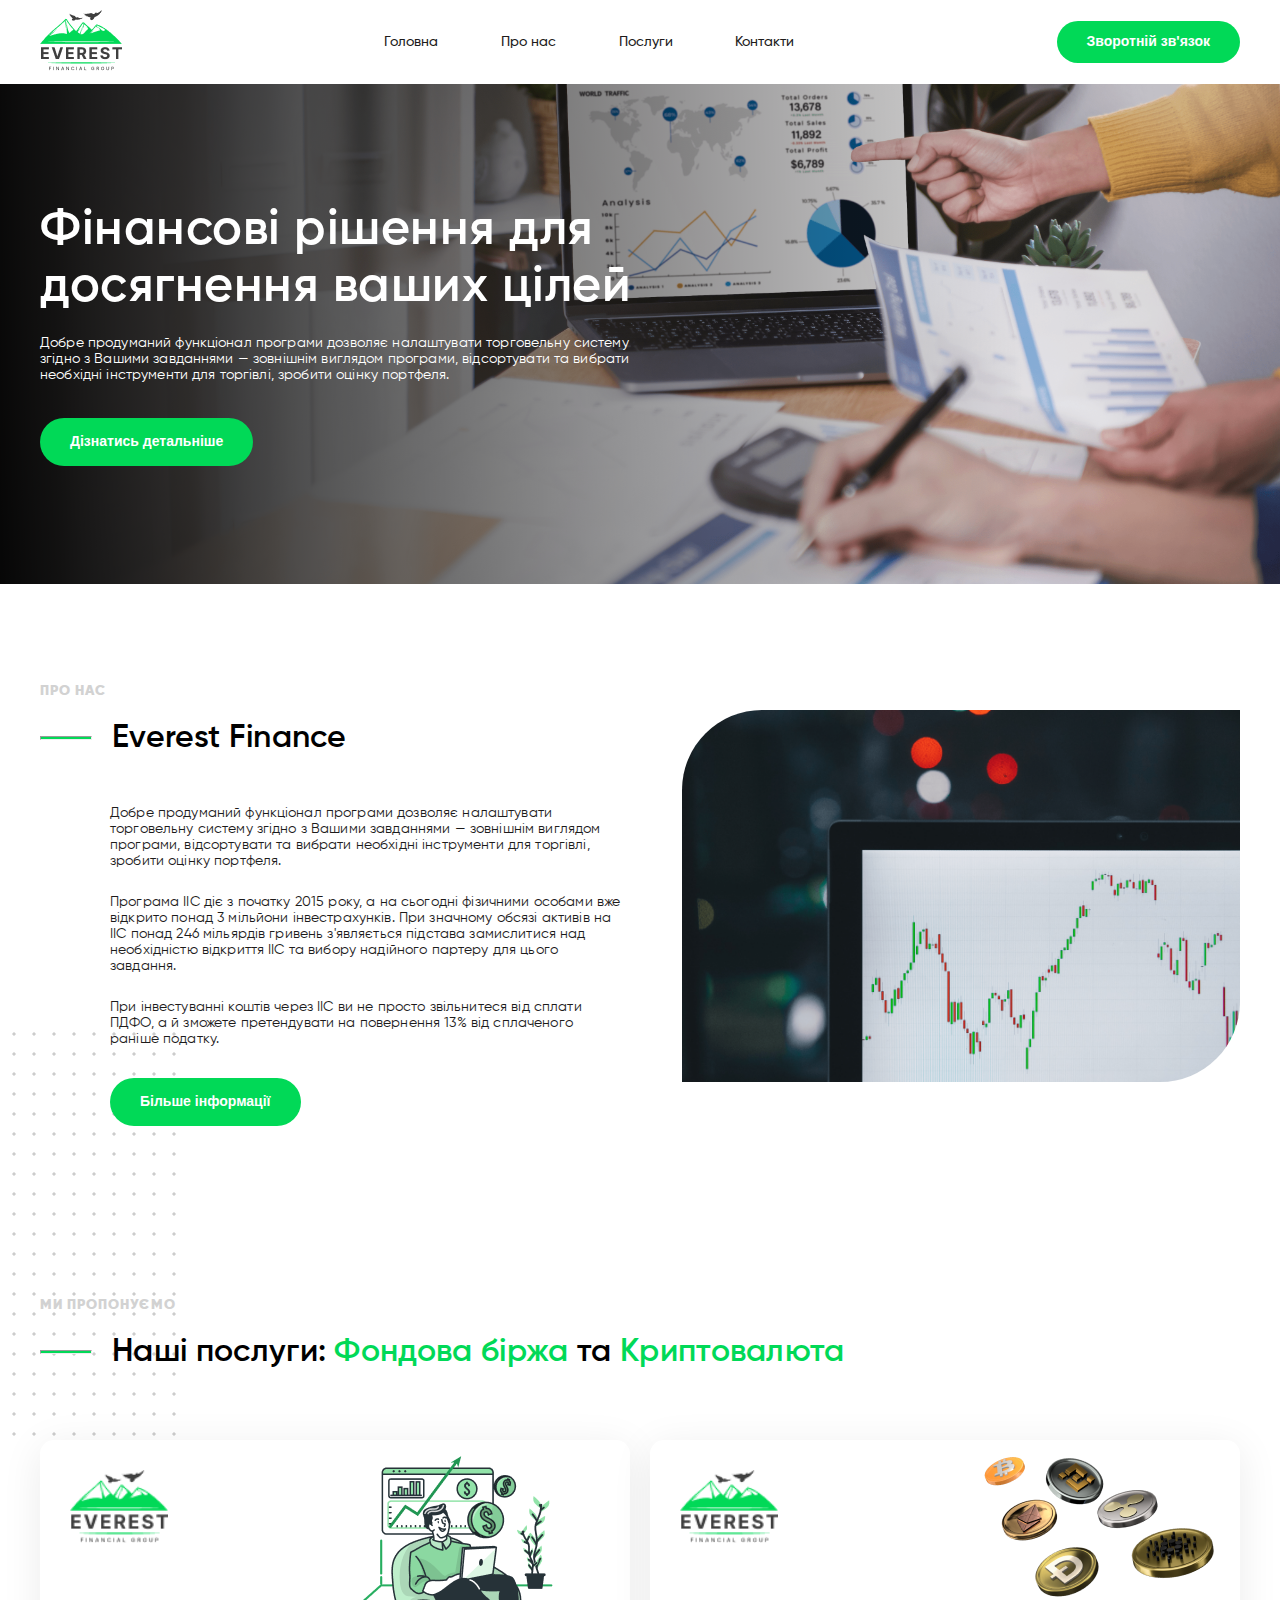
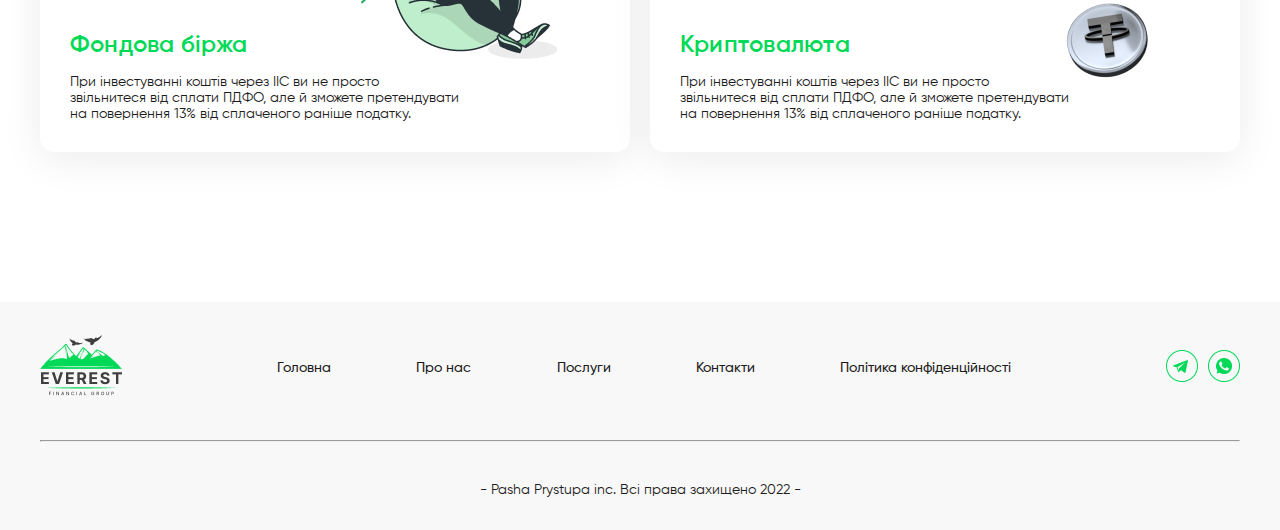
==== index.html @ fb3c80e6 "Add files via upload" ====
<!DOCTYPE html>
<html lang="uk">

<head>
   <meta charset="UTF-8">
   <meta http-equiv="X-UA-Compatible" content="IE=edge">
   <meta name="viewport" content="width=device-width, initial-scale=1.0">
   <link rel="stylesheet" href="./css/main.css">
   <title>Everest</title>
</head>

<body class="body">
   <header class="header">
      <div class="body_header _container">
         <a href="./index.html"><img class="header_logo" src="./images/Logo_main.png" alt="Main logo"></a>
         <nav class="header_nav">
            <a class="header_link" href="./index.html">Головна</a>
            <a class="header_link" href="./about_us.html">Про нас</a>
            <div class="dropdown">
               <a class="header_link dropdown" onclick="dropdownMenu()">Послуги</a>
               <div class="dropdown_content" id="dropdown">
                  <a href="./stock_market.html" class="dropdown_content_link">Фондова біржа</a>
                  <a href="./crypto.html" class="dropdown_content_link">Криптовалюта</a>
               </div>
            </div>
            <a class="header_link" href="./contacts.html">Контакти</a>
         </nav>
         <a class="popup_button_link" href="#popup"><button class="header_button white_text">Зворотній
               зв'язок</button></a>
         <div class="mobile_menu_group">
            <a href="#popup" class="phone_link_button">
               <button class="header_phone_button">
                  <img src="/images/phone_button.png" alt="menu phone button">
               </button>
            </a>
            <a onclick="mobileMenuToggle()" class="mobile_menu_button">
               <button id="mobile_menu_button" class="header_menu_button_mobile">
                  <hr class="header_menu_button_mobile_line">
                  <hr class="header_menu_button_mobile_line">
                  <hr class="header_menu_button_mobile_line">
               </button>
               <button id="mobile_menu_button_x" class="mobile_menu_button_x">
               </button>
            </a>
         </div>
      </div>
   </header>

   <main class="body_main">
      <div class="mobile_menu_popup" id="mobile_menu_popup">
         <nav class="mobile_menu_popup_nav">
            <a class="header_link" href="./index.html">Головна</a>
            <a class="header_link" href="./about_us.html">Про нас</a>
            <div class="dropdown_footer">
               <a class="header_link mobile_dropdown_footer" onclick="dropdownMenuMobileFooter()">Послуги</a>
               <div class="mobile_dropdown_content_footer" id="mobile_dropdown_footer">
                  <a href="./stock_market.html" class="dropdown_content_link">Фондова біржа</a>
                  <a href="./crypto.html" class="dropdown_content_link">Криптовалюта</a>
               </div>
            </div>
            <a class="header_link" href="./contacts.html">Контакти</a>
            <a class="header_link" href="#">Політика конфіденційності</a>
         </nav>
         <div class="mobile_popup_links">
            <a class="footer_link" href="https://twitter.com/" target="_blank"><img src="./images/twitter_icon.png"
                  alt="twitter icon"></a>
            <a class="footer_link" href="https://www.whatsapp.com/" target="_blank"><img src="./images/wats_up_icon.png"
                  alt="whats up icon"></a>
         </div>
      </div>
      <section class="main_banner">
         <div class="main_container _container">
            <div class="main_banner_content">
               <h2 class="main_banner_title">Фінансові рішення для досягнення ваших цілей</h2>
               <p class="main_banner_text">Добре продуманий функціонал програми дозволяє налаштувати торговельну
                  систему згідно з Вашими завданнями — зовнішнім виглядом програми, відсортувати та вибрати необхідні
                  інструменти для торгівлі, зробити оцінку портфеля.</p>
               <a class="main_banner_button_link" href="./about_us.html"><button
                     class="main_banner_button white_text">Дізнатись
                     детальніше</button></a>
            </div>
      </section>
      <div class="_container">
         <section class="about_us">
            <div class="about_us_content">
               <h3 class="gray_title">Про нас</h3>
               <div class="green_line_group">
                  <hr class="green_line">
                  <h4 class="line_title">Everest Finance</h4>
               </div>
               <div class="about_us_banner _tablet_invise">
                  <img class="about_us_banner_img" src="./images/main_about_us_img.png" alt="about us image">
                  <img src="/images/tablet_about_us_notebook.png" alt="about us image notebook"
                     class="tablet_about_us_banner_img">
               </div>
               <div class="about_us_text">
                  <p class="regular_text">Добре продуманий функціонал програми дозволяє налаштувати торговельну систему
                     згідно з Вашими завданнями — зовнішнім виглядом програми, відсортувати та вибрати необхідні
                     інструменти для торгівлі, зробити оцінку портфеля.</p>
                  <p class="regular_text">Програма ІІС діє з початку 2015 року, а на сьогодні фізичними особами вже
                     відкрито понад 3 мільйони інвестрахунків. При значному обсязі активів на ІІС понад 246 мільярдів
                     гривень з'являється підстава замислитися над необхідністю відкриття ІІС та вибору надійного партеру
                     для цього завдання.</p>
                  <p class="regular_text">При інвестуванні коштів через ІІС ви не просто звільнитеся від сплати ПДФО, а
                     й зможете претендувати на повернення 13% від сплаченого раніше податку.</p>
                  <a class="main_banner_button_link" href="./about_us.html"><button href="./about_us.html"
                        class="main_banner_button white_text">Більше
                        інформації</button></a>
               </div>
            </div>
            <div class="about_us_banner">
               <img class="about_us_banner_img" src="./images/main_about_us_img.png" alt="about us image">
            </div>
            <div class="polka_dotted"></div>
         </section>
         <section class="we_propose">
            <div class="we_propose_content">
               <h3 class="gray_title">Ми пропонуємо</h3>
                  <div class="green_line_group _propose_line">
                     <hr class="green_line">
                     <h4 class="line_title">Наші послуги: <span class="green_words">Фондова біржа</span> та <span
                           class="green_words">Криптовалюта</span></h4>
                  </div>
                  <div class="we_propose_content_group">
                     <div class="we_propose_card">
                        <div class="propose_card_group">
                           <img class="propose_card_logo" src="./images/Logo_main.png" alt="everest logo">
                           <div class="propose_card_text_group">
                              <h5 class="propose_card_title">Фондова біржа</h5>
                              <p class="propose_card_text">При інвестуванні коштів через ІІС ви не просто<br>
                                 звільнитеся від сплати ПДФО, але й зможете претендувати на
                                 повернення 13% від сплаченого раніше податку.</p>
                           </div>
                           <img src="./images/card_guy.png" alt="we propose guy" class="propose_card_aside_guy">
                        </div>
                     </div>
                     <div class="we_propose_card">
                        <div class="propose_card_group">
                           <img class="propose_card_logo" src="./images/Logo_main.png" alt="everest logo">
                           <div class="propose_card_text_group">
                              <h5 class="propose_card_title">Криптовалюта</h5>
                              <p class="propose_card_text">При інвестуванні коштів через ІІС ви не просто<br>
                                 звільнитеся від сплати ПДФО, але й зможете претендувати на
                                 повернення 13% від сплаченого раніше податку.</p>
                           </div>
                           <img src="./images/card_coins.png" alt="we propose guy" class="propose_card_aside_coins">
                        </div>
                     </div>
                  </div>
            </div>
         </section>
      </div>
      </div>
   </main>
   <footer class="footer_body">
      <div class="footer_wrapper">
         <div class="foot_container _container">
            <div class="footer_content">
               <a href="./index.html"><img class="header_logo" src="./images/Logo_main.png" alt="Main logo"></a>
               <nav class="footer_nav">
                  <a class="header_link" href="./index.html">Головна</a>
                  <a class="header_link" href="./about_us.html">Про нас</a>
                  <div class="dropdown_footer">
                     <a class="header_link dropdown_footer" onclick="dropdownMenuFooter()">Послуги</a>
                     <div class="dropdown_content_footer" id="dropdown_footer">
                        <a href="./stock_market.html" class="dropdown_content_link">Фондова біржа</a>
                        <a href="./crypto.html" class="dropdown_content_link">Криптовалюта</a>
                     </div>
                  </div>
                  <a class="header_link" href="./contacts.html">Контакти</a>
                  <a class="header_link" href="#">Політика конфіденційності</a>
               </nav>
               <div class="footer_links">
                  <a class="footer_link" href="https://twitter.com/" target="_blank"><img
                        src="./images/twitter_icon.png" alt="twitter icon"></a>
                  <a class="footer_link" href="https://www.whatsapp.com/" target="_blank"><img
                        src="./images/wats_up_icon.png" alt="whats up icon"></a>
               </div>
            </div>
            <hr class="footer_line">
            <h6 class="copyright_footer">- <a href="https://www.instagram.com/pashkentik/"
                  class="footer_copyright">Pasha Prystupa</a> inc. Всі
               права захищено 2022 -</h6>
         </div>
      </div>
   </footer>
   <div id="popup" class="popup">
      <a class="popup_area" href="#popup_close"></a>
      <div class="popup_body">
         <div class="popup_group">
            <div class="popup_content">
               <h3 class="popup_title">Зворотній зв'язок</h3>
               <form class="popup_input" action="#popup_success">
                  <input class="popup_input_field" type="text" placeholder="Ваше ім'я" required>
                  <input class="popup_input_field" type="tel" placeholder="Телефон" required>
                  <input class="popup_input_field" type="email" pattern="[a-z0-9._%+-]+@[a-z0-9.-]+\.[a-z]{2,4}$"
                     required placeholder="Емейл">
                  <input type="submit" class="popup_input_button" value="Надіслати">
               </form>
            </div>
            <a href="#popup_close" class="popup_close"><img class="popup_close_img" src="./images/close_btn.png"
                  alt="close icon"></a>
         </div>
      </div>
   </div>
   <div id="popup_success" class="popup_success">
      <a class="popup_area" href="#popup_close"></a>
      <div class="popup_body_success">
         <div class="popup_group_success">
            <div class="popup_content_success">
               <h3 class="popup_title title_success">Ви успішно надіслали заявку на зворотній дзвінок. Ми з вами
                  зв'яжемось найближчим часом!</h3>
            </div>
            <a href="#popup_close" class="popup_close"><img class="popup_close_img" src="./images/close_btn.png"
                  alt="close icon"></a>
         </div>
      </div>
   </div>
   <div id="popup_close" class="popup_close_scroll"></div>
   <script src="./js/main.js"></script>
</body>

</html>
---- css/main.css ----
@font-face {
   font-family: 'Gilroy';
   src: url('../fonts/Gilroy-Regular.ttf') format('truetype');
   font-weight: 400;
   font-style: normal;
}

@font-face {
   font-family: 'Gilroy';
   src: url('../fonts/Gilroy-Medium.ttf') format('truetype');
   font-weight: 500;
   font-style: normal;
}

@font-face {
   font-family: 'Gilroy';
   src: url('../fonts/Gilroy-SemiBold.ttf') format('truetype');
   font-weight: 600;
   font-style: normal;
}

@font-face {
   font-family: 'Gilroy';
   src: url('../fonts/Gilroy-Bold.ttf') format('truetype');
   font-weight: 700;
   font-style: normal;
}

@font-face {
   font-family: 'Gilroy';
   src: url('../fonts/Gilroy-ExtraBold.ttf') format('truetype');
   font-weight: 800;
   font-style: normal;
}

@font-face {
   font-family: 'Gilroy';
   src: url('../fonts/Gilroy-Black.ttf') format('truetype');
   font-weight: 900;
   font-style: normal;
}

@font-face {
   font-family: 'Poppins';
   src: url('../fonts/Poppins-Bold.ttf') format('truetype');
   font-weight: 700;
   font-style: normal;
}

@font-face {
   font-family: 'Inter';
   src: url('../fonts/Inter-Medium.ttf') format('truetype');
   font-weight: 500;
   font-style: normal;
}

@font-face {
   font-family: 'Inter';
   src: url('../fonts/Inter-Bold.ttf') format('truetype');
   font-weight: 700;
   font-style: normal;
}

@font-face {
   font-family: 'Inter';
   src: url('../fonts/Inter-Black.ttf') format('truetype');
   font-weight: 900;
   font-style: normal;
}

/***************************************************              GENERAL RESET STYLES             ***************************************************/
html,
body,
div,
span,
object,
iframe,
h1,
h2,
h3,
h4,
h5,
h6,
p,
blockquote,
pre,
abbr,
address,
cite,
code,
del,
dfn,
em,
img,
ins,
kbd,
q,
samp,
small,
strong,
sub,
sup,
var,
b,
i,
dl,
dt,
dd,
ol,
ul,
li,
fieldset,
form,
label,
legend,
table,
caption,
tbody,
tfoot,
thead,
tr,
th,
td,
article,
aside,
canvas,
details,
figcaption,
figure,
footer,
header,
hgroup,
menu,
nav,
section,
summary,
time,
mark,
audio,
video {
   margin: 0;
   padding: 0;
   border: 0;
   outline: 0;
   font-size: 100%;
   vertical-align: baseline;
   background: transparent;
}

* {
   box-sizing: border-box;
}

*:focus {
   outline: none;
}

article,
aside,
details,
figcaption,
figure,
footer,
header,
hgroup,
menu,
nav,
section {
   display: block;
}

nav ul {
   list-style: none;
}

ol,
ul {
   list-style: none;
   margin: 0;
   padding: 0;
}

a {
   margin: 0;
   padding: 0;
   font-size: 100%;
   vertical-align: baseline;
   background: transparent;
   text-decoration: none;
}

a:hover {
   text-decoration: none;
}

table {
   border-collapse: collapse;
   border-spacing: 0;
}

img {
   border-style: none;
   max-width: 100%;
}

form fieldset {
   margin: 0;
   padding: 0;
   border: none;
}

input,
textarea,
select {
   vertical-align: middle;
   color: #000;
   padding: 0;
}

input,
select {
   vertical-align: middle;
}

input::-webkit-input-placeholder {
   color: #000;
}

input:focus::-webkit-input-placeholder {
   color: #000;
}

/*
@media (min-width: 1921px){}
@media (width: 1920px){}
@media (min-width: 1440px) and (max-width: 1919px) {}
@media (min-width: 1360px) and (max-width: 1439px) {}
@media (min-width: 1280px) and (max-width: 1359px) {}
@media (min-width: 1024px) and (max-width: 1279px) {}
@media (min-width: 768px) and (max-width: 1023px) {}
@media (min-width: 375px) and (max-width: 767px) {}
@media (min-width: 320px) and (max-width: 374px) {}
*/
/*
@media (max-width: 1919px) {}
@media (max-width: 1439px) {}
@media (max-width: 1279px) {}
@media (max-width: 767px) {}
*/
.wrapper {
   display: block;
   position: relative;
   width: 100%;
   height: 100%;
}

.layout {
   display: block;
   position: relative;
   overflow: hidden;
   width: 1400px;
   margin: 0 auto 0 auto;
}

header,
main,
footer,
section {
   display: block;
   position: relative;
   overflow: hidden;
   width: 100%;
}

._content {
   display: block;
   position: relative;
   overflow: hidden;
   width: 100%;
}

h1,
h2,
h3,
h4,
h5,
h6 {
   font-weight: inherit;
   font-size: inherit;
}

/***************************************************              GENERAL RESET STYLES             ***************************************************/
._container {
   max-width: 1200px;
   margin: 0 auto;
   padding: 0 15px;
   box-sizing: content-box;
   position: relative;
}

.header {
   overflow: visible;
   background: #FFFFFF;
   box-shadow: 0px 7px 40px rgba(0, 0, 0, 0.08);
}

body,
a {
   height: 100%;
   line-height: 16px;
   font-size: 14px;
   font-family: Gilroy;
   color: #1D1B1B;
   font-weight: 400;
   letter-spacing: 1%;
}

.body_header {
   display: flex;
   align-items: center;
   justify-content: space-between;
   min-height: 74px;
   padding-top: 5px;
   padding-bottom: 5px;
   z-index: 10;
}

.header_logo {
   min-height: 60px;
   min-width: 82px;
}

.header_nav {
   display: flex;
   max-width: 410px;
   justify-content: space-between;
   flex-grow: 1;
   align-self: stretch;
   overflow: visible;
}

.header_link {
   font-weight: 500;
   display: flex;
   align-items: center;
   justify-content: center;
   height: 100%;
}

.header_link:hover {
   color: #01D957;
}

.header_button {
   background: #01D957;
   border-radius: 27px;
   width: fit-content;
   max-height: 43px;
   padding: 13px 30px;
   border: none;
   text-align: center;
   cursor: pointer;
}

.header_phone_button {
   width: 40px;
   height: 40px;
   border-radius: 50%;
   border: none;
   background-color: #01D957;
   display: flex;
   justify-content: center;
   align-items: center;
}

.header_menu_button_mobile {
   border: none;
   background: #FFFFFF;
   width: 28px;
   height: 19px;
   display: flex;
   flex-direction: column;
   gap: 5px;
   padding: 0;
}

.header_menu_button_mobile_line {
   border-color: #01D957;
   height: 3px;
   background-color: #01D957;
   width: 100%;
   padding: 0;
   margin: 0;
   border-radius: 8px;
}

.mobile_menu_button {
   height: fit-content;
   width: fit-content;
}

.mobile_menu_group {
   display: none;
   gap: 34px;
   justify-content: center;
   align-items: center;
}

.white_text {
   color: #FFFFFF;
   font-weight: 700;
   font-size: 14px;
   line-height: 114%;
}

.main_banner {
   display: block;
   margin-left: auto;
   margin-right: auto;
   max-width: 100%;
   height: 500px;
   background: linear-gradient(88.35deg, #000000 -2.55%, rgba(0, 0, 0, 0) 79.52%), url('../images/main_banner.png');
   background-repeat: no-repeat;
   background-position: center;
   background-size: cover;
   color: #FFFFFF;
   position: relative;
   overflow: visible;
}

.au_main_banner {
   display: block;
   margin-left: auto;
   margin-right: auto;
   max-width: 100%;
   height: 416px;
   background: linear-gradient(88.35deg, rgba(0, 0, 0, 0.5) -2.55%, rgba(0, 0, 0, 0) 79.52%), url('../images/about_us_banner.png');
   background-repeat: no-repeat;
   background-position: center;
   background-size: cover;
   color: #FFFFFF;
   position: relative;
   overflow: visible;
}

.sm_main_banner {
   display: block;
   margin-left: auto;
   margin-right: auto;
   max-width: 100%;
   height: 416px;
   background: linear-gradient(88.35deg, rgba(0, 0, 0, 0.5) -2.55%, rgba(0, 0, 0, 0) 79.52%), url('../images/stock_market_banner.png');
   background-repeat: no-repeat;
   background-position: center;
   background-size: cover;
   color: #FFFFFF;
   position: relative;
   overflow: visible;
}

.crypto_main_banner {
   display: block;
   margin-left: auto;
   margin-right: auto;
   max-width: 100%;
   height: 416px;
   background: linear-gradient(88.35deg, rgba(0, 0, 0, 0.5) -2.55%, rgba(0, 0, 0, 0) 79.52%), url('../images/crypto_banner.png');
   background-repeat: no-repeat;
   background-position: center;
   background-size: cover;
   color: #FFFFFF;
   position: relative;
   overflow: visible;
}

.contact_main_banner {
   display: block;
   width: 50%;
   height: 684px;
   background: linear-gradient(88.35deg, rgba(0, 0, 0, 0.5) -2.55%, rgba(0, 0, 0, 0) 79.52%), url('../images/about_us_banner.png');
   background-repeat: no-repeat;
   background-position: center;
   background-size: cover;
   color: #FFFFFF;
   position: absolute;
   overflow: visible;
   top: 0;
   left: 0;
   z-index: -2;
}

.contact_body {
   min-height: 684px;
   position: relative;
}

.main_container {
   display: flex;
   height: 100%;
   justify-content: center;
   flex-direction: column;
}

.main_banner_content {
   max-width: 710px;
   flex-direction: column;
   width: 100%;
}

.main_banner_title {
   font-size: 50px;
   font-weight: 600;
   line-height: 114%;
   letter-spacing: 0.01em;
   padding-bottom: 20px;
   max-width: 710px;
}

.main_banner_text {
   font-family: 'Gilroy';
   font-style: normal;
   font-weight: 400;
   font-size: 14px;
   line-height: 114%;
   letter-spacing: 0.01em;
   color: #FFFFFF;
   padding-bottom: 35px;
   max-width: 590px;
}

.main_banner_button {
   height: fit-content;
   width: 100%;
   background: #01D957;
   width: fit-content;
   max-height: 48px;
   text-align: center;
   padding: 16px 30px;
   border: none;
   border-radius: 27px;
   cursor: pointer;
}


.about_us {
   width: 100%;
   max-height: 424px;
   margin-top: 100px;
   display: flex;
   justify-content: space-between;
   position: relative;
   overflow: visible;
}

.au_about_us {
   width: 100%;
   margin-top: 184px;
   display: flex;
   justify-content: space-between;
   position: relative;
   overflow: visible;

}

.sm_about_us {
   width: 100%;
   margin-top: 184px;
   display: flex;
   justify-content: space-between;
   position: relative;
   overflow: visible;
}

.au_expirience {
   width: 100%;
   height: 756px;
   margin-top: 150px;
   display: flex;
   justify-content: space-between;
   position: relative;
   overflow: visible;
   margin-bottom: 140px;
}

.about_us_content {
   max-width: 584px;
   max-height: 424px;
}

.sm_about_us_content {
   max-width: 550px;
   height: fit-content;
}

.au_expirience_content {
   max-width: 584px;
   padding-top: 30px;
}

.gray_title {
   width: 100%;
   font-weight: 900;
   font-size: 14px;
   line-height: 114%;
   letter-spacing: 0.075em;
   color: #D2D2D2;
   padding-bottom: 20px;
   text-transform: uppercase;
}

.contact_gray_title {
   width: fit-content;
   font-weight: 900;
   font-size: 14px;
   line-height: 114%;
   letter-spacing: 0.075em;
   color: #D2D2D2;
   padding-bottom: 15px;
   text-transform: uppercase;
}

.contact_location {
   display: flex;
   justify-content: space-between;
}

.line_title {
   font-family: 'Gilroy';
   font-style: normal;
   font-weight: 600;
   font-size: 32px;
   line-height: 114%;
   letter-spacing: 0.01em;
   color: #000000;
   padding-bottom: 20px;
}

.contact_line_title {
   font-family: 'Gilroy';
   font-style: normal;
   font-weight: 600;
   font-size: 32px;
   line-height: 114%;
   letter-spacing: 0.01em;
   color: #000000;
}

.green_line_group {
   display: flex;
   gap: 20px;
   padding-bottom: 30px;
}

.sm_green_line_group {
   display: flex;
   gap: 20px;
   padding-bottom: 30px;
   padding-top: 20px;
}

.au_green_line_group {
   display: flex;
   gap: 20px;
}

._propose_line {
   padding-bottom: 50px;
}

.green_line {
   background-color: #01D957;
   min-width: 52px;
   height: 4px;
   margin: 0;
   align-self: top;
   margin-top: 16px;
}

.au_green_line {
   background-color: #01D957;
   width: 52px;
   height: 4px;
   margin: 0;
   margin-top: 6px;
   align-self: top;
}

.au_green_line_links {
   display: flex;
}

.green_words {
   color: #01D957;
}

.regular_text {
   font-family: 'Gilroy';
   font-style: normal;
   font-weight: 400;
   font-size: 14px;
   line-height: 114%;
   letter-spacing: 0.01em;
   max-width: 520px;
}

.au_regular_text {
   font-family: 'Gilroy';
   font-style: normal;
   font-weight: 400;
   font-size: 14px;
   line-height: 114%;
   letter-spacing: 0.01em;
   max-width: 520px;
   padding-bottom: 20px;
}

.regular_text:not(:last-of-type) {
   padding-bottom: 25px;
}

.regular_text:last-of-type {
   padding-bottom: 30px;
}

.about_us_banner_img {
   max-height: inherit;
   width: 100%;
   border-radius: 80px 0px;
   align-self: center;
}

.au_about_us_banner_img {
   max-height: inherit;
   width: 100%;
   border-radius: 80px 0px;
   align-self: center;
}

.tablet_about_us_banner_img {
   position: absolute;
   height: 45%;
   width: 45%;
   bottom: 0;
   right: 0;
   border-radius: 30px;
}

.au_expirience_banner {
   display: flex;
   padding-left: 42px;
   align-self: center;
   width: 100%;
   position: relative;
   max-width: 468px;
}

.au_expirience_banner_img {
   max-height: inherit;
   width: 100%;
   border-radius: 200px 0px 300px 300px;
   align-self: center;
   height: 756px;
   background: url('../images/about_us_experience.png'), no-repeat;
   background-position: center;
   background-size: cover;
}

.au_expirience_tablet_img {
   background: url('../images/about_us_banner.png'), no-repeat;
   background-position: center;
   background-size: cover;
   border-radius: 350px 0px 300px 300px;
   align-self: center;
   width: 100%;
   height: 542px;
}

.au_expirience_tablet {
   padding: 40px 0;
   display: flex;
   justify-content: center;
   display: none;
}

.sm_top_banner_img {
   max-height: inherit;
   width: 100%;
   background: #C4C4C4;
   border-radius: 80px 0px 0px 0px;
   align-self: center;
}

.sm_middle_banner_img {
   max-height: inherit;
   width: 100%;
   background: #C4C4C4;
   align-self: center;

}

.sm_bottom_banner_img {
   max-height: inherit;
   width: 100%;
   background: #C4C4C4;
   border-radius: 0px 0px 80px 0px;
   align-self: center;
}

.crypto_top_banner_img {
   max-height: inherit;
   width: 100%;
   background: #C4C4C4;
   border-radius: 80px 0px 80px 0px;
   display: flex;
   align-items: center;
   height: 100%;
}

.white_line_crypto {
   position: absolute;
   background-color: #FFFFFF;
   width: 100%;
   height: 4.9%;
   left: 0;
}

.white_line_crypto_top {
   top: 30%;
}

.white_line_crypto_bottom {
   top: 65%;
}

.about_us_banner {
   display: flex;
   padding-left: 15px;
   align-self: center;
   max-width: 608px;
   max-height: 372px;
}

._tablet_invise {
   display: none;
}

.sm_stock_market_top {
   display: flex;
   align-self: center;
   max-width: 590px;
   max-height: 609px;
   position: relative;
   flex-direction: column;
   gap: 30px;
}

.crypto_stock_market_top {
   display: flex;
   align-self: center;
   max-width: 590px;
   max-height: 609px;
   position: relative;
}


.about_us_text {
   padding-left: 70px;
}

.footer_copyright:hover {
   color: #01D957;
}

.popup {
   position: fixed;
   height: 100%;
   width: 100%;
   background-color: rgba(19, 19, 19, 0.9);
   top: 0;
   left: 0;
   visibility: hidden;
   opacity: 0;
   z-index: 20;
}

.popup_success {
   position: fixed;
   height: 100%;
   width: 100%;
   background-color: rgba(19, 19, 19, 0.9);
   top: 0;
   left: 0;
   visibility: hidden;
   opacity: 0;
   z-index: 20;
}

.popup:target {
   opacity: 1;
   visibility: visible;
}

.popup_success:target {
   opacity: 1;
   visibility: visible;
}

.popup_area {
   position: absolute;
   width: 100%;
   height: 100%;
   top: 0;
   left: 0;
}

.popup_body {
   height: 100%;
   display: flex;
   align-items: center;
   justify-content: center;
   padding: 30px 0;
   padding-left: 15px;
   justify-items: center;
}

.popup_content {
   background-color: #FFFFFF;
   border-radius: 12px;
   width: 100%;
   height: 100%;
   display: flex;
   flex-direction: column;
   justify-content: space-evenly;
   align-items: center;
   z-index: 10;
}

.au_popup_content {
   border-radius: 12px;
   width: 387px;
   height: 222px;
   display: flex;
   flex-direction: column;
   justify-content: space-evenly;
   align-items: center;
   margin-bottom: 30px;
}

.popup_content_success {
   background-color: #FFFFFF;
   border-radius: 12px;
   width: 100%;
   height: 100%;
   display: flex;
   flex-direction: column;
   justify-content: center;
   align-items: center;
   z-index: 10;
}

.card_popup_content {
   border-radius: 12px;
   width: 387px;
   height: 222px;
   display: flex;
   flex-direction: column;
   justify-content: space-evenly;
   align-items: center;

}

.contact_wrapper {
   align-self: center;
   max-width: 386px;
}

.popup_input {
   display: flex;
   flex-direction: column;
   gap: 10px;
   width: 100%;
   height: 100%;
   max-width: 387px;
   max-height: 222px;
   padding-bottom: 10px;
   padding-left: 25px;
   padding-right: 25px;

}

.au_popup_input {
   display: flex;
   flex-direction: column;
   gap: 10px;
   width: 100%;
   height: 100%;
   max-width: 387px;
   max-height: 222px;
   padding-bottom: 10px;
   padding-right: 25px;
}

.card_popup_input {
   display: flex;
   flex-direction: column;
   gap: 10px;
   width: 100%;
   height: 100%;
   max-width: 387px;
   max-height: 222px;
   align-self: center;
}

.popup_title {
   font-family: 'Gilroy';
   font-style: normal;
   font-weight: 600;
   font-size: 24px;
   line-height: 114%;
   letter-spacing: 0.01em;
   color: #000000;
   text-align: center;
}

.popup_input_field {
   max-height: 48px;
   width: 386px;
   background-color: #FBFBFB;
   border: 1px solid #EEEDED;
   border-radius: 4px;
   padding-left: 15px;
   font-family: 'Gilroy';
   font-style: normal;
   font-weight: 400;
   font-size: 14px;
   line-height: 114%;
   letter-spacing: 0.01em;
   color: #1D1B1B;
   height: 100%;
   width: 100%;
}

.popup_input_button {
   max-width: 387px;
   max-height: 43px;
   height: 100%;
   margin-top: 5px;
   background-color: #01D957;
   border-radius: 27px;
   border: none;
   font-weight: 700;
   font-size: 14px;
   line-height: 114%;
   letter-spacing: 0.01em;
   color: #FFFFFF;
   width: 100%;
   cursor: pointer;
}

.popup_input_button_link {
   max-width: 387px;
   max-height: 43px;
   height: 100%;
}

.popup_group {
   overflow: hidden;
   display: flex;
   width: 480px;
   height: 354px;
   gap: 10px;
   margin: 0 10px;
   position: relative;
   padding-right: 28px;
   padding-left: 15px;
}

.popup_body_success {
   display: flex;
   height: 100%;
   justify-content: center;
   align-items: center;
}

.popup_group_success {
   display: flex;
   max-width: 436px;
   max-height: 225px;
   height: 100%;
   width: 100%;
   gap: 10px;
   padding-left: 26px;
}

.popup_close {
   width: 16px;
   height: 16px;
   position: absolute;
   top: 0;
   right: 0px;
}

.popup_close_img {
   max-width: 16px;
   height: 100%;
}

.popup_close_scroll {
   display: absolute;
   position: fixed;

}

.mobile_menu_popup {
   position: absolute;
   top: 0;
   left: 0;
   height: 90vh;
   width: 100%;
   display: flex;
   background-color: #FFFFFF;
   z-index: 18;
   align-items: center;
   flex-direction: column;
   display: none;
}

.show_menu_popup {
   display: flex;
}

.hide_three_hr {
   display: none;
}

.mobile_menu_button_x {
   background-image: url('../images/close_btn.png');
   background-repeat: no-repeat;
   background-size: cover;
   background-position: center;
   border: none;
   background-color: #FFFFFF;
   width: 28px;
   height: 19px;
   padding: 0;
   margin: 0;
   display: none;
}

.show_x {
   display: block;
}

.mobile_menu_popup_nav .header_link {
   padding: 20px 0;
   height: auto;
}

.mobile_menu_popup_nav {
   display: flex;
   max-width: 734px;
   width: 100%;
   flex-direction: column;
   gap: 40px;
   flex-grow: 1;
   justify-content: center;
}

.mobile_popup_links {
   padding-bottom: 50px;
}

.title_success {
   max-width: 350px;
   max-height: 110px;
}

.polka_dotted {
   position: absolute;
   top: 340px;
   left: -88%;
   width: 100%;
   height: 425px;
   background-color: transparent;
   background-image: radial-gradient(#000 3%, transparent 15%),
      radial-gradient(#000 3%, transparent 15%);
   background-size: 20px 20px;
   background-repeat: repeat;
   opacity: 0.2;
   z-index: -1;
}

.au_polka_dotted {
   position: absolute;
   top: 24px;
   right: 1px;
   width: 156px;
   height: 156px;
   background-color: transparent;
   background-image: radial-gradient(#fff 8%, transparent 10%), radial-gradient(#fff 8%, transparent 10%);
   background-size: 14.5px 14.5px;
   background-repeat: repeat;
   opacity: 1;
}

.we_propose {
   display: flex;
   width: 100%;
   max-height: 535px;
   margin-top: 190px;
   flex-direction: column;
   overflow: visible;
   margin-bottom: 150px;

}

.we_propose_content_group {
   display: flex;
   justify-content: space-between;
   flex-direction: row;
   overflow: visible;

}

.we_propose_card {
   max-width: 590px;
   min-height: 312px;
   background: #FFFFFF;
   box-shadow: 0px 7px 40px rgba(0, 0, 0, 0.08);
   border-radius: 14px;
   width: 100%;
   position: relative;
}

.propose_card_logo {
   max-width: 98px;
   height: auto;
   width: 100%;
}

.propose_card_group {
   padding: 30px;
   display: flex;
   flex-direction: column;
   justify-content: space-between;
   height: 100%;
}

.propose_card_text_group {
   max-width: 400px;
   max-height: 100px;
   display: flex;
   gap: 15px;
   flex-direction: column;
}

.propose_card_title {
   font-family: 'Gilroy';
   font-style: normal;
   font-weight: 600;
   font-size: 24px;
   line-height: 114%;
   letter-spacing: 0.01em;
   color: #01D957;
}

.propose_card_aside_coins {
   position: absolute;
   top: 13px;
   right: 24px;
   width: fit-content;
}

.propose_card_aside_guy {
   position: absolute;
   top: 16px;
   right: 72px;
   width: fit-content;
}

.footer_body {
   background-color: #F8F8F8;
   height: fit-content;
   overflow: visible;
}

.au_footer_wrapper {
   height: 844px;
}

.foot_container {
   display: flex;
   flex-direction: column;
   justify-content: space-evenly;
   height: 100%;
   height: 228px;
}

.footer_line {
   width: 100%;
   color: #CFCFCF;
   height: 1px;
}

.copyright_footer {
   align-self: center;
}

.footer_copyright {
   width: fit-content;
}

.footer_content {
   display: flex;
   justify-content: space-between;

}

.footer_links {
   display: flex;
   align-items: center;
   min-width: 74px;
   min-height: 32px;
}

.footer_nav {
   display: flex;
   max-width: 734px;
   width: 100%;
   justify-content: space-between;
}

.footer_link {
   height: fit-content;
}

.footer_link:not(:last-child) {
   padding-right: 10px;
}

.page_location {
   position: absolute;
   top: 20px;
   left: 15px;
}

.contact_page_location {
   left: 15px;
}

.page_location_link {
   font-weight: 400;
   font-size: 14px;
   line-height: 114%;
   letter-spacing: 0.01em;
   color: #FFFFFF;
}

.page_location_link:hover {
   color: #01D957;
}

.page_location_arrow {
   font-weight: 400;
   font-size: 14px;
   line-height: 114%;
   letter-spacing: 0.01em;
   color: #FFFFFF;
}

.au_expirience_content_text {
   padding-bottom: 20px;
}

.au_green_drops {
   max-width: 584px;
   height: 420px;
   display: flex;
   justify-content: space-between;
}

.au_green_drops_vertical {
   display: flex;
   flex-direction: column;
   gap: 24px;
   width: 278px;
   padding-top: 55px;
}

._mirror {
   padding-top: 0px;
   margin-bottom: 55px;
}

.au_green_drop {
   background: #01D957;
   opacity: 0.8;
   width: 100%;
   height: 100%;
   border-radius: 80px 0px 80px 80px;
   display: flex;
   flex-direction: column;
   justify-content: center;
   padding-left: 50px;
}


.au_green_drop_mirror {
   background: #01D957;
   opacity: 0.8;
   width: 100%;
   height: 100%;
   border-radius: 80px 80px 80px 0px;
   display: flex;
   flex-direction: column;
   justify-content: center;
   padding-left: 50px;
}

.mobile_show_drop {
   display: none;
}

.au_green_drop_title {
   font-weight: 700;
   font-size: 44px;
   line-height: 53px;
   color: #FFFFFF;
}

.au_green_drop_text {
   font-weight: 600;
   font-size: 14px;
   line-height: 17px;
   color: #FFFFFF;
   max-width: 170px;
}

.start_make_money {
   display: flex;
   align-items: center;
   width: 100%;
   padding: 74px 0;
}

.start_make_money_form {
   height: 465px;
   width: 600px;
}

.start_make_money_img {
   width: 100%;
   height: auto;
   max-width: 600px;
}

.white_line_img {
   position: absolute;
   height: 4.9%;
   background: #FFFFFF;
   width: 100%;
   top: 30.1%;
   left: 0;
}

.second_white_line_img {
   position: absolute;
   height: 4.9%;
   background: #FFFFFF;
   width: 100%;
   top: 65%;
   left: 0;
}

.dropdown {
   position: relative;
   cursor: pointer;
}

.dropdown_footer {
   position: relative;
   cursor: pointer;
}

.mobile_dropdown_footer {
   position: relative;
   cursor: pointer;
}

.dropdown_content {
   display: none;
   left: -75%;
   position: absolute;
   border-radius: 0px 0px 8px 8px;
   z-index: 10;
   width: 250%;
   height: 150%;
   background-color: rgba(255, 255, 255, 0.7);
}

.dropdown_content_footer {
   display: none;
   left: -75%;
   transform: translate(0, -200%);
   position: absolute;
   border-radius: 8px 8px 0px 0px;
   z-index: 10;
   width: 250%;
   height: 150%;
   background-color: rgba(138, 143, 139, 0.2);
}
.dropdown_content_footer_contact {
   display: none;
   left: -75%;
   transform: translate(0, -200%);
   position: absolute;
   border-radius: 8px 8px 0px 0px;
   z-index: 10;
   width: 250%;
   height: 150%;
   background-color: rgba(255, 255, 255, 0.6);
}

.mobile_dropdown_content_footer {
   display: none;
   left: -75%;
   top: 20vh;
   transform: translate(0, -200%);
   position: absolute;
   border-radius: 8px 8px 0px 0px;
   z-index: 10;
   width: 250%;
   height: 20vh;
   background-color: rgba(235, 235, 235, 1);
}

.show_dropdown {
   display: flex;
   align-items: center;
   flex-direction: column;
   justify-content: space-evenly;
}

.dropdown_content_link {
   color: #000;
   font-weight: 500;
   display: flex;
   align-items: center;
}

.dropdown_content_link:hover {
   color: #01D957;
}

.crypto_bitcoin_img {
   border-radius: 120px 0px;
   max-width: 386px;
   height: 100%;
   margin-left: 55px;
   margin-right: 100px;
}

.crypto_about_us {
   max-width: 1052px;
   margin: 0 auto;
   margin-top: 125px;
   display: flex;
   justify-content: space-between;
   position: relative;
   overflow: visible;
   align-items: center;
}

.crypto_container {
   display: flex;
   justify-content: center;
}

.FAQ_dropdown_body {
   min-height: 800px;
   width: 100%;
   display: flex;
   justify-content: center;
   align-items: center;
}

.FAQ_dropdown_content {
   height: fit-content;
   max-width: 800px;
   width: 100%;
   display: flex;
   flex-direction: column;
   gap: 80px;
}

.FAQ_text {
   display: flex;
   flex-direction: column;
   align-items: center;
}

.FAQ_gray_title {
   width: fit-content;
   font-weight: 900;
   font-size: 14px;
   line-height: 114%;
   letter-spacing: 0.075em;
   color: #D2D2D2;
   padding-bottom: 20px;
   text-transform: uppercase;
}

.FAQ_list_item_group:not(.FAQ_show) .FAQ_dropdowm_text {
   display: none;
}

.FAQ_list_item {
   display: flex;
   flex-direction: column;
}

.FAQ_list_item_group_title {
   display: flex;
   justify-content: space-between;
   cursor: pointer;
   align-items: center;
   min-height: 32px;
}

.FAQ_list_item_title {
   font-style: normal;
   font-weight: 600;
   font-size: 17px;
   line-height: 114%;
   letter-spacing: 0.01em;
   color: #1D1B1B;
   align-self: center;
}

.FAQ_show {
   display: block;
}

.FAQ_dropdowm_text {
   font-style: normal;
   font-weight: 400;
   font-size: 14px;
   line-height: 114%;
   letter-spacing: 0.01em;
   color: #1D1B1B;
   padding: 1em 0;
   opacity: 0;
   transition: opacity 0.5s linear;
}

.FAQ_list_item_close {
   height: 1.5em;
   width: 1.5em;
}

.FAQ_list_line {
   height: 1px;
   color: #DFDFDF;
   width: 100%;
   opacity: 0.6;
}

.FAQ_show .FAQ_list_item_group_title .FAQ_list_item_close {
   transform: rotate(45deg);
   transition: 0.5s ease-in-out;
}

.FAQ_show .FAQ_dropdowm_text {
   opacity: 1;
}

.contact_container {
   position: relative;
}

.contact_card_content {
   width: 50%;
   padding-left: 55px;
   padding-top: 55px;
   height: 684px;

}

.flex_container_contact {
   width: 100%;
   display: flex;
   justify-content: flex-end;
}

.contact_form {
   max-width: 590px;
   max-height: 536px;
   width: 100%;
   height: 100%;
   display: flex;
   flex-direction: column;
   justify-content: space-between;
}

@media (min-width:2560px) {
   ._container {
      max-width: 1600px;
      margin: 0 auto;
      padding: 0 15px;
      box-sizing: content-box;
   }

   .start_make_money {
      justify-content: space-between;
   }

   .crypto_about_us {
      margin-left: 0;
      margin-right: 0;
   }

   .crypto_about_us {
      max-width: none;
   }
}

@media (min-width: 1920px) and (max-width: 2559px) {}

@media (min-width: 1440px) and (max-width: 1919px) {}

@media (min-width: 1360px) and (max-width: 1439px) {}

@media (min-width: 1280px) and (max-width: 1359px) {}

@media (min-width: 1024px) and (max-width: 1279px) {
   .we_propose_content_group {
      gap: 15px
   }

   .au_green_drops {
      gap: 15px;
   }

   .au_expirience_content {
      padding-left: 15px;
   }

   .sm_about_us_content {
      min-width: 50%;
   }

   .sm_about_us {
      gap: 15px;
   }

   .crypto_bitcoin_img {
      margin: 0;
      align-self: center;
   }

   .crypto_top_banner_img {
      width: inherit;
      height: inherit;
   }

   .contact_location {
      flex-wrap: wrap;
      justify-content: space-evenly;
      gap: 15px;
   }

   .contact_location_item {
      display: flex;
      justify-content: center;
      flex-direction: column;
      align-items: center;
   }
}

@media (max-width: 1023px) {
   .au_expirience_banner {
      display: none;
   }

   .au_expirience_tablet {
      display: flex;
   }

   .contact_location {
      flex-wrap: wrap;
      justify-content: space-evenly;
      gap: 15px;
   }

   .contact_location_item {
      display: flex;
      justify-content: top;
      flex-direction: column;
      align-items: center;
   }

   .contact_form {
      max-height: 560px;
   }

   .green_line_group {
      padding-bottom: 10px;
   }

   .card_popup_content {
      max-width: 387px;
      width: inherit;
   }

   .contact_card_content {
      width: 50%;
      padding-left: 15px;
   }

   .footer_content {
      gap: 25px;
   }

   .main_banner_title {
      font-size: 40px;
   }

   .main_banner_content {
      max-width: 460px;
      padding-left: 40px;
   }

   .about_us {
      max-height: inherit;
      flex-wrap: wrap;
      gap: 60px;
      justify-content: center;
   }

   .au_about_us {
      max-height: inherit;
      flex-wrap: wrap;
      gap: 60px;
      justify-content: center;
      margin-top: 100px;
   }

   .about_us_content {
      max-height: inherit;
   }

   .about_us_banner {
      display: none;
   }

   .we_propose {
      margin-top: 100px;
      max-height: inherit;
      align-items: center;
      margin-bottom: 80px;
   }

   .we_propose_content_group {
      flex-wrap: wrap;
      justify-content: center;
      gap: 15px;
   }

   .we_propose_content {
      max-width: 584px;
      gap: 15px;
   }

   ._tablet_invise {
      display: flex;
      position: relative;
      max-height: inherit;
      padding-left: 0;
      margin: 40px 0;
   }

   .about_us_banner_img {
      margin-bottom: 20%;
   }

   .about_us_text {
      padding-left: 0;
   }

   .regular_text {
      max-width: inherit;
   }

   .au_expirience {
      margin-top: 80px;
      flex-wrap: wrap;
      justify-content: center;
      height: inherit;
   }

   .au_expirience_content {
      padding-top: 0;
   }

   .start_make_money_form {
      width: 100%;
      height: fit-content;
      display: flex;
      justify-content: center;
   }

   .au_footer_wrapper {
      height: fit-content;
   }

   .start_make_money {
      flex-wrap: wrap;
      flex-direction: column-reverse;
      gap: 60px;
   }

   .about_us_text {
      display: flex;
      flex-direction: column;
      align-items: center;
   }

   .main_banner {
      background: linear-gradient(0deg, rgba(0, 0, 0, 0.7), rgba(0, 0, 0, 0.7)), url('../images/main_banner.png');
      background-repeat: no-repeat;
      background-position: right;
      background-size: cover;
   }

   .au_main_banner {
      background: linear-gradient(0deg, rgba(0, 0, 0, 0.5), rgba(0, 0, 0, 0.5)), url('../images/about_us_banner.png');
      background-repeat: no-repeat;
      background-position: center;
      background-size: cover;
   }

   .sm_main_banner {
      background: linear-gradient(0deg, rgba(0, 0, 0, 0.5), rgba(0, 0, 0, 0.5)), url('../images/stock_market_banner.png');
      background-repeat: no-repeat;
      background-position: center;
      background-size: cover;
   }

   .crypto_main_banner {
      background: linear-gradient(0deg, rgba(0, 0, 0, 0.5), rgba(0, 0, 0, 0.5)), url('../images/crypto_banner.png');
      background-repeat: no-repeat;
      background-position: center;
      background-size: cover;
   }

   .contact_main_banner {
      background: linear-gradient(0deg, rgba(0, 0, 0, 0.5), rgba(0, 0, 0, 0.5)), url('../images/about_us_banner.png');
      background-repeat: no-repeat;
      background-position: center;
      background-size: cover;
   }

   .sm_about_us {
      flex-direction: column-reverse;
      align-items: center;
      gap: 60px;
      margin-top: 100px;
   }

   .start_make_money {
      width: inherit;
   }

   .crypto_bitcoin_img {
      margin: 0;
   }

   .crypto_about_us {
      flex-wrap: wrap;
      flex-direction: column;
      justify-content: center;
      gap: 60px;
   }

   .sm_about_us_content {
      display: flex;
      flex-direction: column;
      max-width: 590px;
   }

   .crypto_stock_market_top {
      max-width: 590px;
      max-height: inherit;
   }

   .crypto_bitcoin_img {
      max-width: 100%;
   }

   .main_banner_text {
      line-height: 18px;
   }

   .FAQ_dropdown_body {
      min-height: 600px;
      padding-top: 40px;
      padding-bottom: 60px;
   }

   .main_banner_button_link {
      width: 100%;
   }

   .main_banner_button {
      width: 100%;
   }
}

@media (max-width: 767px) {

   .header {
      z-index: 20;
   }

   .dropdown_content_footer {
      top: 540%;
      left: -100%;
      transform: translate(0, -200%);
      position: absolute;
      border-radius: 8px 8px 8px 8px;
      z-index: 10;
      width: 300%;
      height: 600%;
      background-color: rgba(211, 211, 211, 1);
   }
   .dropdown_content_footer_contact {
      top: 540%;
      left: -100%;
      transform: translate(0, -200%);
      position: absolute;
      border-radius: 8px 8px 8px 8px;
      z-index: 10;
      width: 300%;
      height: 600%;
      background-color: rgba(211, 211, 211, 1);
   }

   .contact_main_banner {
      width: 40%;
   }

   .contact_card_content {
      padding-top: 20px;
      width: 60%;
   }

   .contact_form .green_line_group .green_line {
      min-width: 0;
      max-width: 52px;
      width: 100%;
   }

   .contact_location_item .header_link {
      text-align: center;
   }

   .contact_location {
      padding: 20px 0;
   }

   .header_nav {
      display: none;
   }

   .footer_content,
   .footer_nav {
      flex-direction: column;
      align-items: center;
      gap: 30px
   }

   .foot_container {
      height: fit-content;
      gap: 50px;
      padding-top: 40px;
      padding-bottom: 40px;
   }

   .footer_nav {
      order: 3;
      gap: 50px;
   }

   .footer_links {
      padding-bottom: 20px;
   }

   .propose_card_aside_coins {
      position: static;
      margin: 37px 0;
   }

   .propose_card_aside_guy {
      position: static;
      margin-bottom: 37px;
      align-self: center;
   }

   .propose_card_group {
      flex-direction: column-reverse;
      align-items: center;
      justify-content: center;
   }

   .propose_card_text_group {
      margin-bottom: 30px;
      max-height: fit-content;
   }

   .main_banner_title {
      text-align: center;
   }

   .main_banner_text {
      text-align: center;
      line-height: 18px;
   }

   .main_banner_content {
      display: flex;
      align-items: center;
      padding: 0;
   }

   .main_banner_button {
      width: 100%;
   }

   .main_container {
      align-items: center;
   }

   .we_propose_content {
      display: flex;
      gap: 20px;
      flex-direction: column;
   }

   .we_propose_content_group {
      gap: 30px;
   }

   .popup_button_link {
      display: none;
   }

   .mobile_menu_group {
      display: flex;
   }

   .au_green_drops {
      flex-wrap: wrap;
      height: fit-content;
      gap: 20px;
      justify-content: center;
      padding-top: 20px;
   }

   .au_green_drop,
   .au_green_drop_mirror {
      min-height: 170px;
   }

   .au_expirience {
      margin-bottom: 120px;
   }

   .au_green_drops_vertical {
      padding-top: 0;
      margin-bottom: 0;
      gap: 20px;
   }

   .start_make_money {
      padding: 60px 0;
   }

   .au_popup_input {
      padding-right: 0;
   }

   .sm_about_us_content {
      gap: 0;
   }

   .sm_about_us_content .green_line_group {
      padding-bottom: 30px;
   }

   .crypto_about_us {
      margin-top: 100px;
   }

}

@media (max-width: 500px) {
   .contact_main_banner {
      display: none;
   }

   .contact_page_location .page_location_link {
      color: #000;
   }

   .contact_page_location .page_location_arrow {
      color: #000;
   }

   .contact_card_content {
      padding-left: 0;
      padding-top: 86px;
      width: 100%;
   }
}

@media (max-width: 425px) {
   .contact_location {
      align-items: flex-start;
      flex-direction: column;
   }

   .contact_social_group {
      align-self: flex-start;
   }

   .contact_gray_title {
      align-self: flex-start;
   }

   .sm_about_us {
      gap: 40px;
   }

   .gray_title {
      font-size: 12px;
   }

   .regular_text {
      font-size: 12px;
   }

   .au_regular_text {
      font-size: 12px;
   }

   .contact_line_title {
      font-size: 24px;
   }

   .line_title {
      font-size: 24px;
      padding: 0;
   }

   .green_line_group {
      padding: 0;
   }

   .mobile_form_padding {
      padding-top: 20px;
      align-self: center;
      padding-left: 15px;
   }

   ._propose_line {
      padding-bottom: 30px;
   }

   .main_banner_title {
      text-align: center;
      font-size: 24px;
   }

   .main_banner_text {
      font-size: 12px;
   }

   .about_us {
      margin-top: 70px;
   }

   .polka_dotted {
      display: none;
   }

   .mobile_hide_drop {
      display: none;
   }

   .mobile_show_drop {
      display: flex;
   }

   .au_popup_content {
      width: 100%;
   }

   .FAQ_dropdown_content {
      gap: 50px;
   }
}

@media (min-width: 320px) and (max-width: 374px) {
   .mobile_form_padding {
      align-self: flex-end;
   }

   .copyright_footer {
      text-align: center;
      word-wrap: wrap;
   }
}
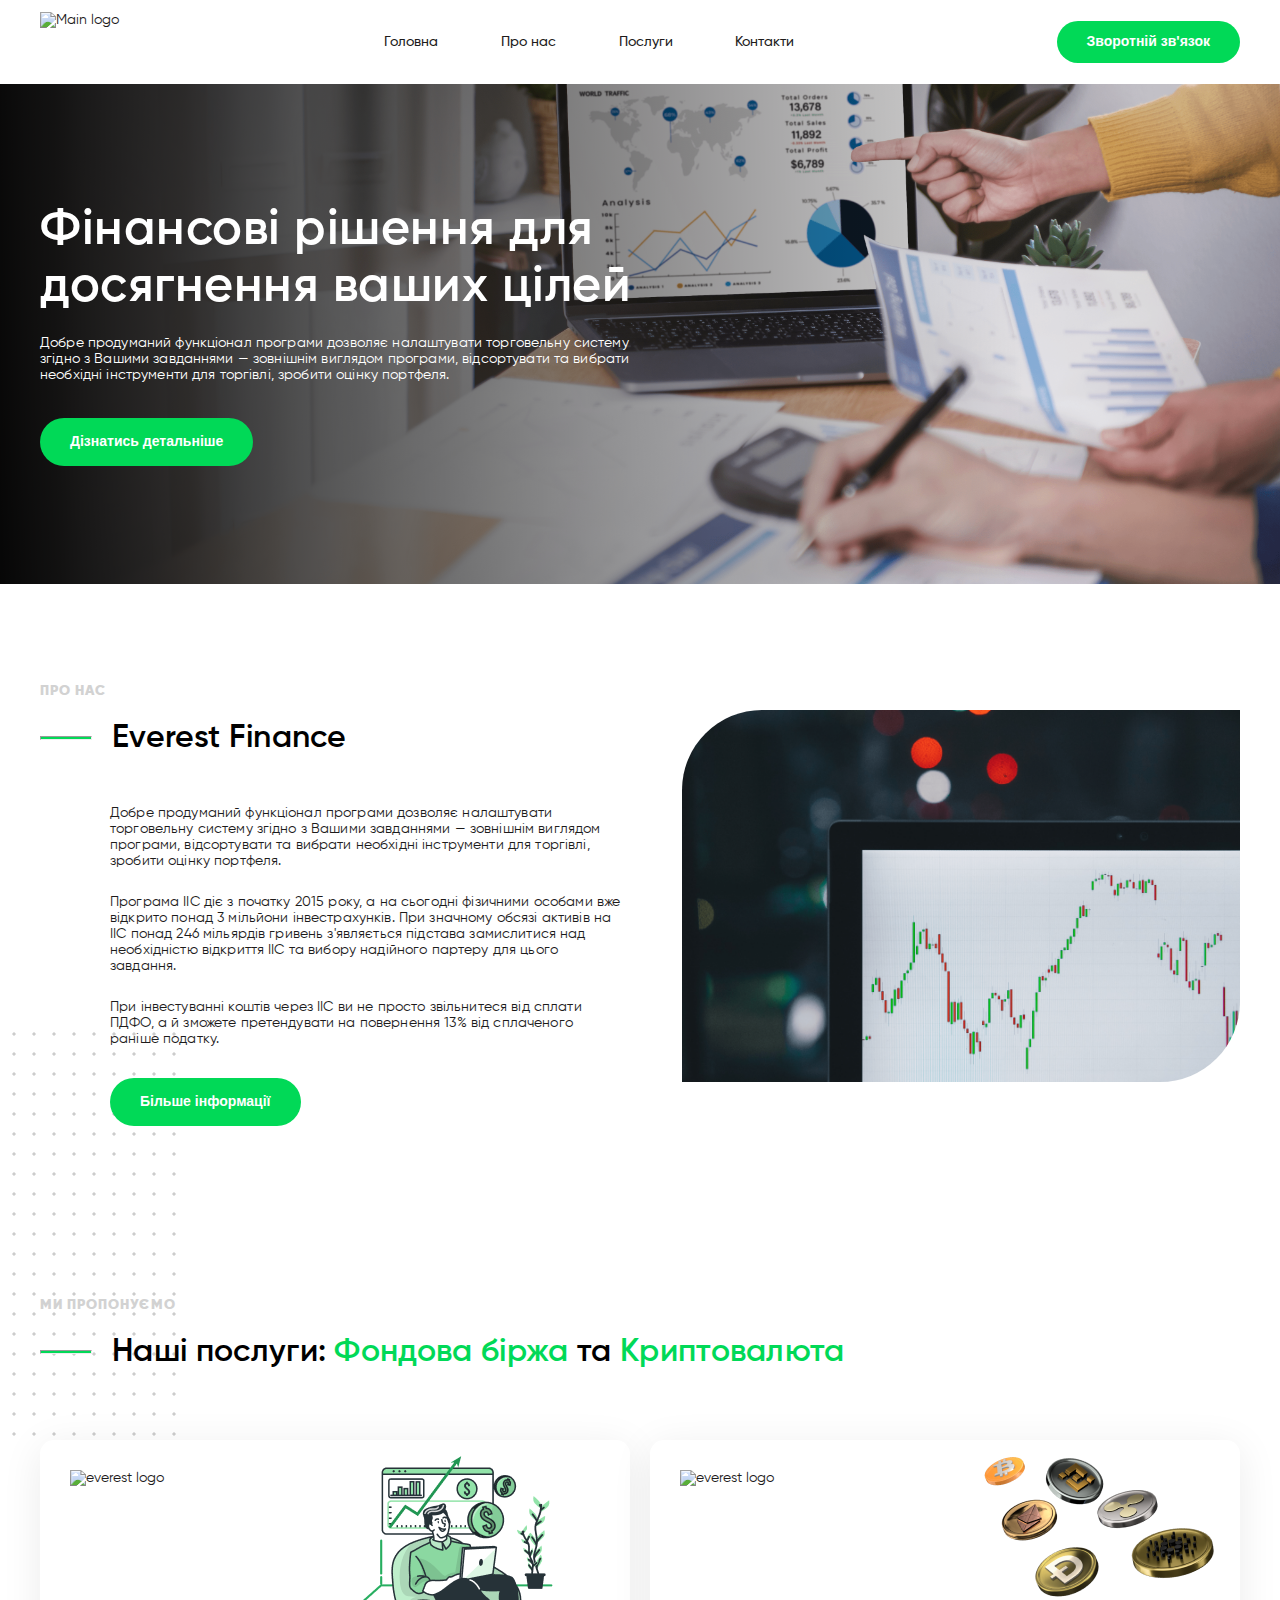
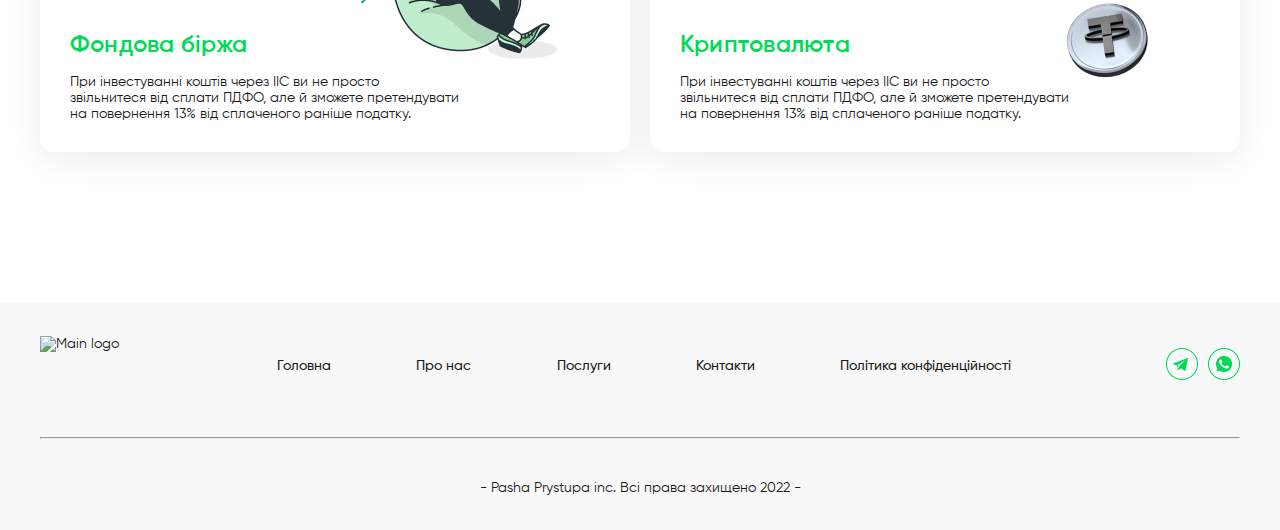
==== commit b44a6503: "clange uppercase" ====
--- a/index.html
+++ b/index.html
@@ -12,7 +12,7 @@
 <body class="body">
    <header class="header">
       <div class="body_header _container">
-         <a href="./index.html"><img class="header_logo" src="./images/Logo_main.png" alt="Main logo"></a>
+         <a href="./index.html"><img class="header_logo" src="./images/logo_main.png" alt="Main logo"></a>
          <nav class="header_nav">
             <a class="header_link" href="./index.html">Головна</a>
             <a class="header_link" href="./about_us.html">Про нас</a>
@@ -30,7 +30,7 @@
          <div class="mobile_menu_group">
             <a href="#popup" class="phone_link_button">
                <button class="header_phone_button">
-                  <img src="/images/phone_button.png" alt="menu phone button">
+                  <img src="./images/phone_button.png" alt="menu phone button">
                </button>
             </a>
             <a onclick="mobileMenuToggle()" class="mobile_menu_button">
@@ -48,7 +48,7 @@
 
    <main class="body_main">
       <div class="mobile_menu_popup" id="mobile_menu_popup">
-         <nav class="mobile_menu_popup_nav">
+         <div class="mobile_menu_popup_nav">
             <a class="header_link" href="./index.html">Головна</a>
             <a class="header_link" href="./about_us.html">Про нас</a>
             <div class="dropdown_footer">
@@ -60,9 +60,9 @@
             </div>
             <a class="header_link" href="./contacts.html">Контакти</a>
             <a class="header_link" href="#">Політика конфіденційності</a>
-         </nav>
+         </div>
          <div class="mobile_popup_links">
-            <a class="footer_link" href="https://twitter.com/" target="_blank"><img src="./images/twitter_icon.png"
+            <a class="footer_link" href="https://t.me/pashkentosik" target="_blank"><img src="./images/twitter_icon.png"
                   alt="twitter icon"></a>
             <a class="footer_link" href="https://www.whatsapp.com/" target="_blank"><img src="./images/wats_up_icon.png"
                   alt="whats up icon"></a>
@@ -90,7 +90,7 @@
                </div>
                <div class="about_us_banner _tablet_invise">
                   <img class="about_us_banner_img" src="./images/main_about_us_img.png" alt="about us image">
-                  <img src="/images/tablet_about_us_notebook.png" alt="about us image notebook"
+                  <img src="./images/tablet_about_us_notebook.png" alt="about us image notebook"
                      class="tablet_about_us_banner_img">
                </div>
                <div class="about_us_text">
@@ -124,7 +124,7 @@
                   <div class="we_propose_content_group">
                      <div class="we_propose_card">
                         <div class="propose_card_group">
-                           <img class="propose_card_logo" src="./images/Logo_main.png" alt="everest logo">
+                           <img class="propose_card_logo" src="./images/logo_main.png" alt="everest logo">
                            <div class="propose_card_text_group">
                               <h5 class="propose_card_title">Фондова біржа</h5>
                               <p class="propose_card_text">При інвестуванні коштів через ІІС ви не просто<br>
@@ -136,7 +136,7 @@
                      </div>
                      <div class="we_propose_card">
                         <div class="propose_card_group">
-                           <img class="propose_card_logo" src="./images/Logo_main.png" alt="everest logo">
+                           <img class="propose_card_logo" src="./images/logo_main.png" alt="everest logo">
                            <div class="propose_card_text_group">
                               <h5 class="propose_card_title">Криптовалюта</h5>
                               <p class="propose_card_text">При інвестуванні коштів через ІІС ви не просто<br>
@@ -156,11 +156,11 @@
       <div class="footer_wrapper">
          <div class="foot_container _container">
             <div class="footer_content">
-               <a href="./index.html"><img class="header_logo" src="./images/Logo_main.png" alt="Main logo"></a>
+               <a href="./index.html"><img class="header_logo" src="./images/logo_main.png" alt="Main logo"></a>
                <nav class="footer_nav">
                   <a class="header_link" href="./index.html">Головна</a>
                   <a class="header_link" href="./about_us.html">Про нас</a>
-                  <div class="dropdown_footer">
+                  <div class="dropdown_footer header_link">
                      <a class="header_link dropdown_footer" onclick="dropdownMenuFooter()">Послуги</a>
                      <div class="dropdown_content_footer" id="dropdown_footer">
                         <a href="./stock_market.html" class="dropdown_content_link">Фондова біржа</a>
@@ -171,7 +171,7 @@
                   <a class="header_link" href="#">Політика конфіденційності</a>
                </nav>
                <div class="footer_links">
-                  <a class="footer_link" href="https://twitter.com/" target="_blank"><img
+                  <a class="footer_link" href="https://t.me/pashkentosik" target="_blank"><img
                         src="./images/twitter_icon.png" alt="twitter icon"></a>
                   <a class="footer_link" href="https://www.whatsapp.com/" target="_blank"><img
                         src="./images/wats_up_icon.png" alt="whats up icon"></a>
--- a/css/main.css
+++ b/css/main.css
@@ -623,7 +623,21 @@
    display: flex;
    justify-content: space-between;
 }
-
+.scroll_hidden h5, .scroll_hidden p{
+   opacity: 0;
+   filter: blur(4px);
+   transition: all 1.5s ease-out;
+   
+}
+.scroll_show h5, .scroll_show p{
+   opacity: 1;
+   filter: blur(0);
+   transition: all 1.5s ease-in;
+   
+}
+.scroll_show p {
+   transition-delay: 0.6s ;
+}
 .line_title {
    font-family: 'Gilroy';
    font-style: normal;
@@ -1501,7 +1515,7 @@
 .dropdown_content_footer {
    display: none;
    left: -75%;
-   transform: translate(0, -200%);
+   transform: translate(0, -116%);
    position: absolute;
    border-radius: 8px 8px 0px 0px;
    z-index: 10;
@@ -1511,8 +1525,8 @@
 }
 .dropdown_content_footer_contact {
    display: none;
-   left: -75%;
-   transform: translate(0, -200%);
+   left: -95%;
+   transform: translate(0, -116%);
    position: absolute;
    border-radius: 8px 8px 0px 0px;
    z-index: 10;
@@ -1576,7 +1590,7 @@
    justify-content: center;
 }
 
-.FAQ_dropdown_body {
+.faq_dropdown_body {
    min-height: 800px;
    width: 100%;
    display: flex;
@@ -1584,7 +1598,7 @@
    align-items: center;
 }
 
-.FAQ_dropdown_content {
+.faq_dropdown_content {
    height: fit-content;
    max-width: 800px;
    width: 100%;
@@ -1593,13 +1607,13 @@
    gap: 80px;
 }
 
-.FAQ_text {
+.faq_text {
    display: flex;
    flex-direction: column;
    align-items: center;
 }
 
-.FAQ_gray_title {
+.faq_gray_title {
    width: fit-content;
    font-weight: 900;
    font-size: 14px;
@@ -1610,16 +1624,13 @@
    text-transform: uppercase;
 }
 
-.FAQ_list_item_group:not(.FAQ_show) .FAQ_dropdowm_text {
-   display: none;
-}
-
-.FAQ_list_item {
-   display: flex;
-   flex-direction: column;
-}
-
-.FAQ_list_item_group_title {
+
+.faq_list_item {
+   display: flex;
+   flex-direction: column;
+}
+
+.faq_list_item_group_title {
    display: flex;
    justify-content: space-between;
    cursor: pointer;
@@ -1627,7 +1638,7 @@
    min-height: 32px;
 }
 
-.FAQ_list_item_title {
+.faq_list_item_title {
    font-style: normal;
    font-weight: 600;
    font-size: 17px;
@@ -1637,41 +1648,49 @@
    align-self: center;
 }
 
-.FAQ_show {
+.faq_show {
    display: block;
 }
 
-.FAQ_dropdowm_text {
+.faq_dropdowm_text {
    font-style: normal;
    font-weight: 400;
    font-size: 14px;
    line-height: 114%;
    letter-spacing: 0.01em;
    color: #1D1B1B;
-   padding: 1em 0;
+   max-height: fit-content;
    opacity: 0;
-   transition: opacity 0.5s linear;
-}
-
-.FAQ_list_item_close {
+   max-height: 0;
+   transition: all 1s ;
+   overflow: hidden;
+}
+
+.faq_list_item_close {
    height: 1.5em;
    width: 1.5em;
 }
 
-.FAQ_list_line {
+.faq_list_line {
    height: 1px;
    color: #DFDFDF;
    width: 100%;
    opacity: 0.6;
 }
 
-.FAQ_show .FAQ_list_item_group_title .FAQ_list_item_close {
+.faq_show .faq_list_item_group_title .faq_list_item_close {
    transform: rotate(45deg);
    transition: 0.5s ease-in-out;
 }
-
-.FAQ_show .FAQ_dropdowm_text {
+.faq_list_item_group_title .faq_list_item_close {
+   transition: 0.5s ease-in-out;
+}
+.faq_show .faq_dropdowm_text {
    opacity: 1;
+   height: fit-content;
+   padding: 1em 0;
+   max-height: 500px;
+   transition: all 1s ease-in;
 }
 
 .contact_container {
@@ -2001,7 +2020,7 @@
       line-height: 18px;
    }
 
-   .FAQ_dropdown_body {
+   .faq_dropdown_body {
       min-height: 600px;
       padding-top: 40px;
       padding-bottom: 60px;
@@ -2023,28 +2042,36 @@
    }
 
    .dropdown_content_footer {
-      top: 540%;
+      top: 200%;
       left: -100%;
-      transform: translate(0, -200%);
       position: absolute;
       border-radius: 8px 8px 8px 8px;
       z-index: 10;
       width: 300%;
-      height: 600%;
+      height: 200%;
       background-color: rgba(211, 211, 211, 1);
    }
+   .dropdown_content_footer .dropdown_content_link{
+      width: 100%;
+      align-items: center;
+      justify-content: center;
+
+   }
    .dropdown_content_footer_contact {
-      top: 540%;
+      top: 200%;
       left: -100%;
-      transform: translate(0, -200%);
       position: absolute;
       border-radius: 8px 8px 8px 8px;
       z-index: 10;
       width: 300%;
-      height: 600%;
+      height: 200%;
       background-color: rgba(211, 211, 211, 1);
    }
-
+   .dropdown_content_footer_contact .dropdown_content_link{
+      width: 100%;
+      align-items: center;
+      justify-content: center;
+   }
    .contact_main_banner {
       width: 40%;
    }
@@ -2063,7 +2090,10 @@
    .contact_location_item .header_link {
       text-align: center;
    }
-
+   .footer_nav .header_link{
+      height: 80px;
+      width: 100%;
+   }
    .contact_location {
       padding: 20px 0;
    }
@@ -2076,7 +2106,12 @@
    .footer_nav {
       flex-direction: column;
       align-items: center;
-      gap: 30px
+   }
+   .footer_content{
+      gap: 50px;
+   }
+   .footer_content .footer_links{
+      padding-bottom: 0;
    }
 
    .foot_container {
@@ -2088,7 +2123,6 @@
 
    .footer_nav {
       order: 3;
-      gap: 50px;
    }
 
    .footer_links {
@@ -2305,7 +2339,7 @@
       width: 100%;
    }
 
-   .FAQ_dropdown_content {
+   .faq_dropdown_content {
       gap: 50px;
    }
 }
@@ -2319,4 +2353,4 @@
       text-align: center;
       word-wrap: wrap;
    }
-}+}
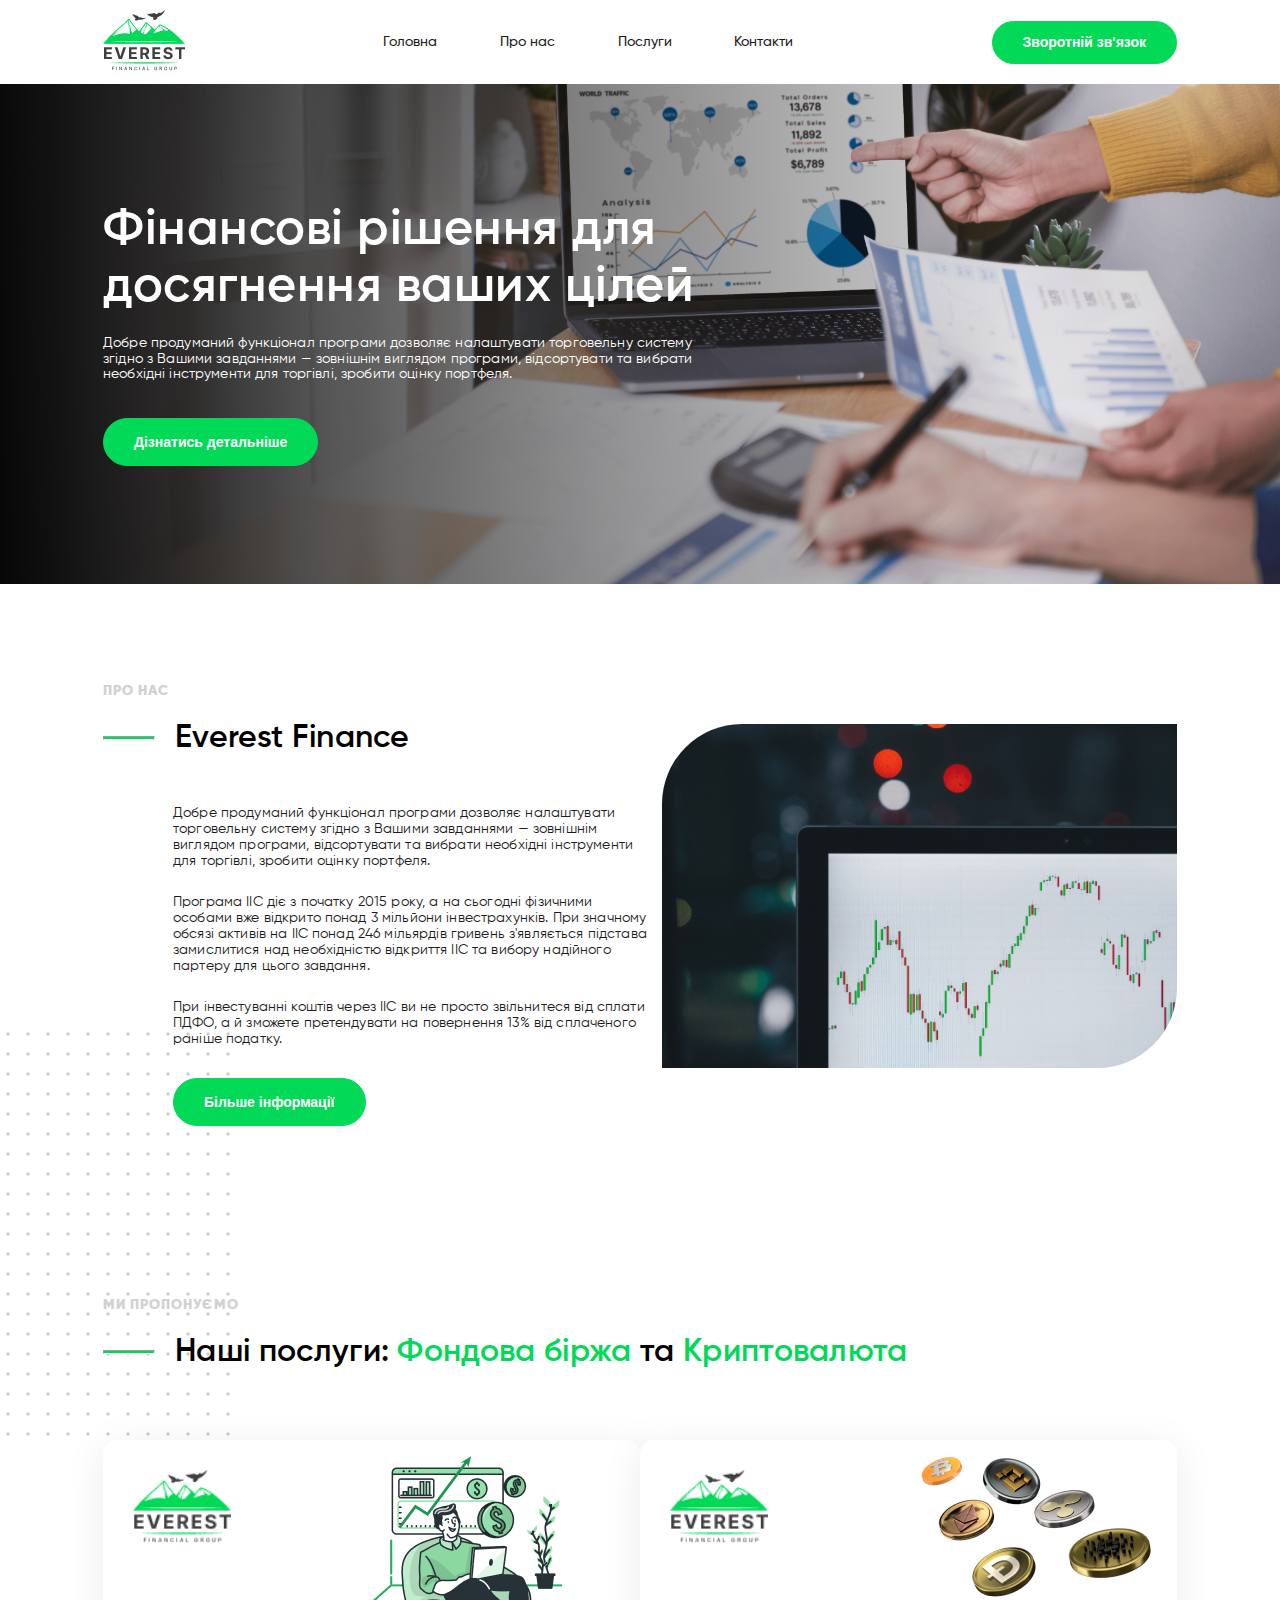
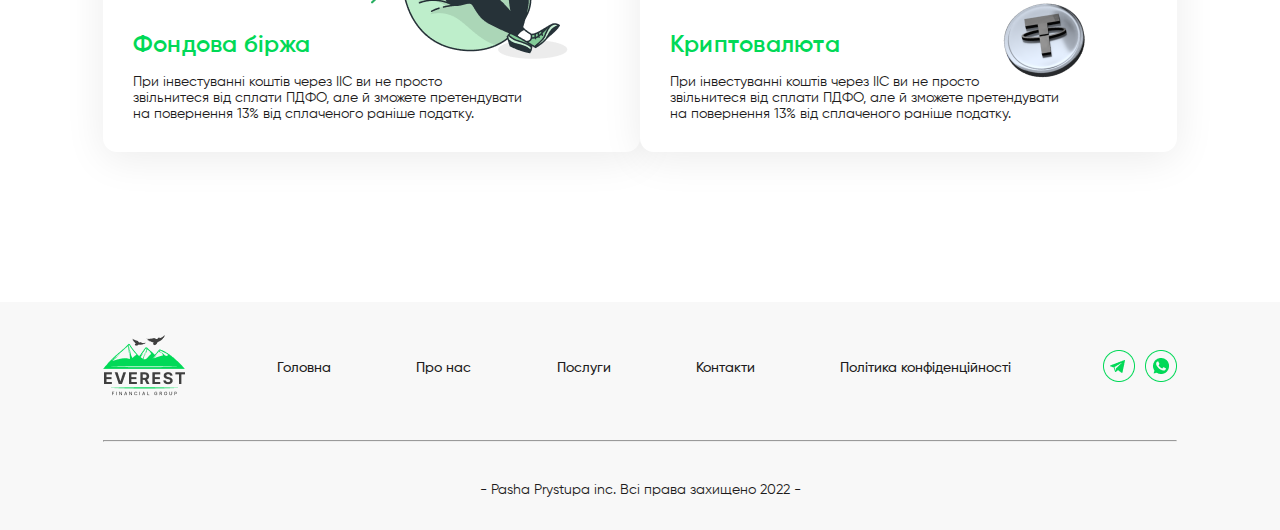
==== commit 5d0f27ed: "new fetures" ====
--- a/index.html
+++ b/index.html
@@ -33,15 +33,7 @@
                   <img src="./images/phone_button.png" alt="menu phone button">
                </button>
             </a>
-            <a onclick="mobileMenuToggle()" class="mobile_menu_button">
-               <button id="mobile_menu_button" class="header_menu_button_mobile">
-                  <hr class="header_menu_button_mobile_line">
-                  <hr class="header_menu_button_mobile_line">
-                  <hr class="header_menu_button_mobile_line">
-               </button>
-               <button id="mobile_menu_button_x" class="mobile_menu_button_x">
-               </button>
-            </a>
+            <a onclick="mobileMenuToggle()" class="mobile_menu_button" id="buttonActive"><span></span></a>
          </div>
       </div>
    </header>
--- a/css/main.css
+++ b/css/main.css
@@ -291,7 +291,7 @@
 
 /***************************************************              GENERAL RESET STYLES             ***************************************************/
 ._container {
-   max-width: 1200px;
+   max-width: 1074px;
    margin: 0 auto;
    padding: 0 15px;
    box-sizing: content-box;
@@ -360,8 +360,12 @@
    border: none;
    text-align: center;
    cursor: pointer;
-}
-
+   border: 1px #01D957 solid;
+}
+.popup_input_button:hover {
+   color: #01D957;
+   background-color: #FFFFFF;
+}
 .header_phone_button {
    width: 40px;
    height: 40px;
@@ -395,8 +399,55 @@
 }
 
 .mobile_menu_button {
-   height: fit-content;
-   width: fit-content;
+   border: none;
+   background: #FFFFFF;
+   width: 28px;
+   height: 19px;
+   display: flex;
+   flex-direction: column;
+   gap: 5px;
+   padding: 0;
+   justify-content: center;
+}
+
+.mobile_menu_button span {
+   height: 3px;
+   width: 100%;
+   border-radius: 8px;
+   background-color: #01D957;
+   position: relative;
+}
+.mobile_menu_button span::before {
+   position: absolute;
+   content: '';
+   height: 3px;
+   width: 100%;
+   background-color: #01D957;
+   top: -300%;
+   border-radius: 8px;
+   transition: all 0.5s;
+}
+.mobile_menu_button span::after {
+   position: absolute;
+   content: '';
+   height: 3px;
+   width: 100%;
+   background-color: #01D957;
+   top: 300%;
+   border-radius: 8px;
+   transition: all 0.5s;
+}
+.change_btn span::before {
+   transform: rotate(45deg);
+   top: 0;
+}
+.change_btn span::after {
+   transform: rotate(-45deg);
+   top: 0;
+}
+.change_btn span {
+   background-color: transparent;
+   transition: all 0.2s;
 }
 
 .mobile_menu_group {
@@ -539,8 +590,17 @@
    border: none;
    border-radius: 27px;
    cursor: pointer;
-}
-
+   border: 1px #01D957 solid;
+
+}
+.main_banner_button:hover {
+   color: #01D957;
+   background-color: #fff;
+}
+.header_button:hover {
+   color: #01D957;
+   background-color: #fff;
+}
 
 .about_us {
    width: 100%;
@@ -1069,6 +1129,7 @@
    color: #FFFFFF;
    width: 100%;
    cursor: pointer;
+   border:  1px solid #01D957;
 }
 
 .popup_input_button_link {
@@ -1136,11 +1197,14 @@
    z-index: 18;
    align-items: center;
    flex-direction: column;
-   display: none;
+   visibility: collapse;
+   opacity: 0;
+   transition: all 0.5s;
 }
 
 .show_menu_popup {
-   display: flex;
+   opacity: 1;
+   visibility: visible;
 }
 
 .hide_three_hr {
@@ -1514,6 +1578,7 @@
 
 .dropdown_content_footer {
    display: none;
+   top: 24%;
    left: -75%;
    transform: translate(0, -116%);
    position: absolute;
